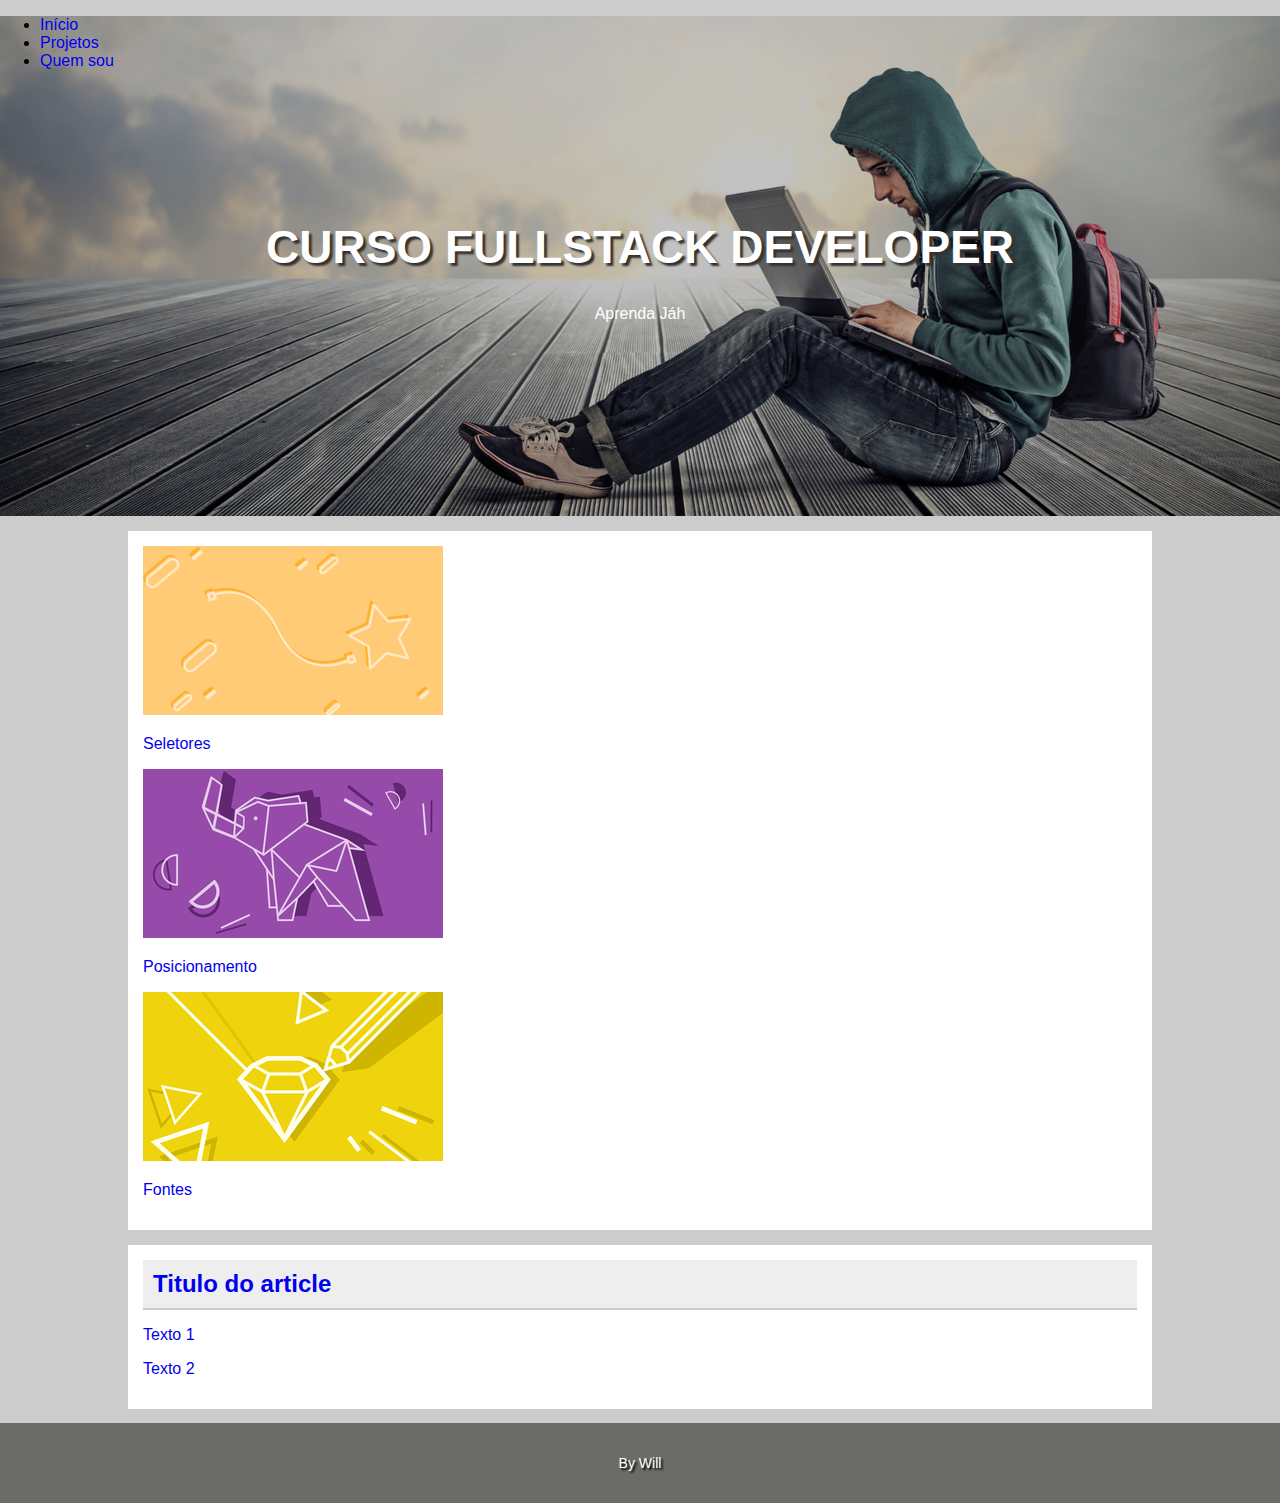
==== html-css-basic-first-project/index.html @ ae8ec64b "Primeiro projeto com layout" ====
<!doctype html>
<!-- doctype informa ao agente de usuario a versão do html que deve ser renderizada-->
<html lang="pt-br">

<head>
    <title> First Project </title>
    <meta charset="utf-8">
    <meta name="author" content="Will">
    <meta name="description" content="descrição dale">
    <meta name="keywords" content="html5, tecnologia">
    <link rel="stylesheet" href="css/estilo.css">
</head>

<body>
    <div id="principal">
        <header class="hero">
            <nav>
                <ul>
                    <li><a href="index.html">Início</li>
                    <li><a href="#">Projetos</li>
                    <li><a href="#">Quem sou</li>
                </ul>
            </nav>
            <div class="hero-content">
                <h1> Curso fullstack developer </h1>
                <p>Aprenda Jáh</p>
            </div>
        </header>
        <main>
            <section class="content-section">
                <div class="card">
                    <img src="imagens/card_01.png" alt="">
                    <p>Seletores</p>
                </div>
                <div class="card">
                    <img src="imagens/card_02.jpg" alt="">
                    <p>Posicionamento</p>
                </div>
                <div class="card">
                    <img src="imagens/card_03.jpg" alt="">
                    <p>Fontes</p>
                </div>
            </section>
            <section class="content-section">
                <article>
                    <header class="content-header"><h2>Titulo do article</h2></header>
                    <p>Texto 1 </p>
                    <p>Texto 2 </p>
                </article>
            </section>
        </main>
        <footer class="rodape">
                <p>By Will </p>

        </footer>
    </div>
</body>

</html>
---- html-css-basic-first-project/css/estilo.css ----
body{
    font-family: arial, sans-serif;
    background: #ccc;
    margin: 0;
}

a{
    text-decoration-line: none;
}

.hero{
    background-image: url(../imagens/bg-3.jpg);
    height: 500px;
    background-position: right center;
    background-size: cover;
}

.hero-content{
    text-align: center;
    color: white;
    margin-top: 150px;
}

.hero-content h1{
    text-transform: uppercase;
    font-size: 46px;
    text-shadow: 3px 3px 2px #333;
}

main{
    width: 80%;
    margin: auto;
}

.content-section{
    background-color: white;
    padding: 15px;
    margin-top: 15px;
}
.content-header{
    border-bottom: solid 2px #ccc;
	padding: 10px;
	
	background: #eee;
}
.content-header h2{
    margin:0;
}

.rodape{
    height: 80px;
	color: white;
	font-size: 14px;
	text-align: center;
	text-shadow: 2px 2px 2px black;
	background: #6b6c68;
    line-height: 80px;
}
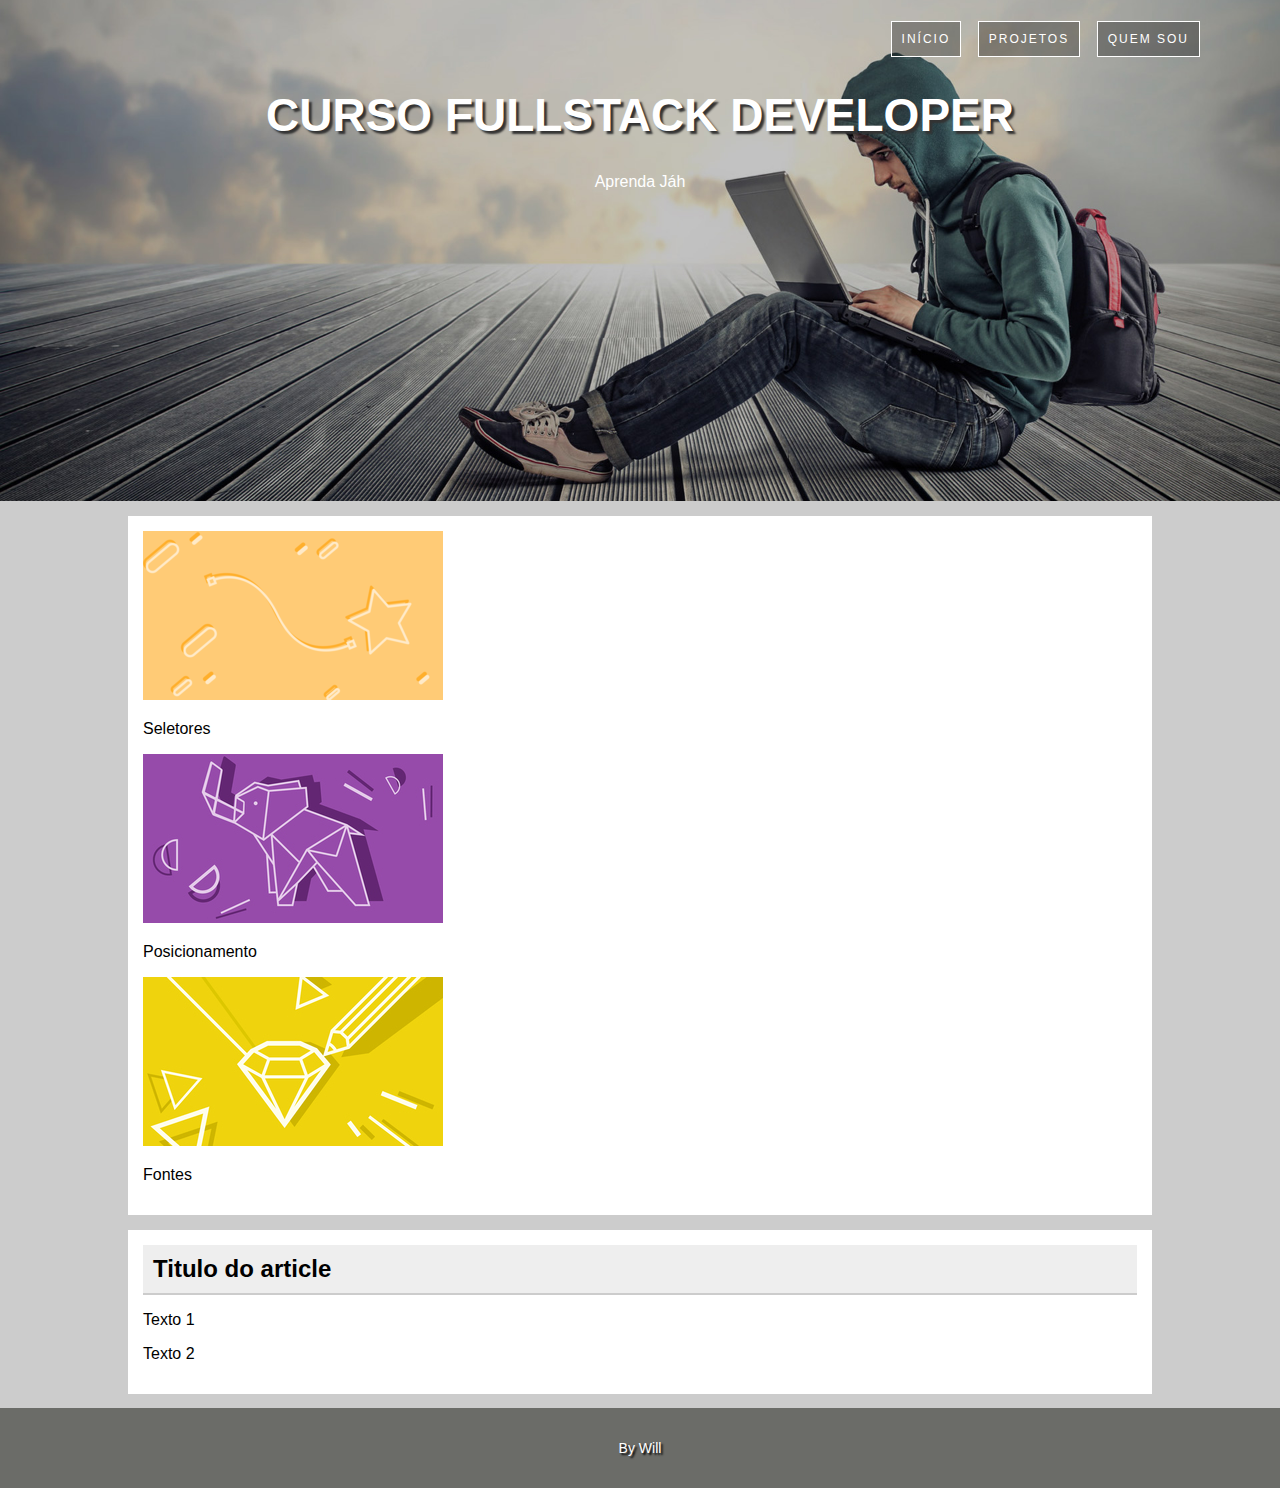
==== commit bda19b30: "Primeiro projeto com layout" ====
--- a/html-css-basic-first-project/index.html
+++ b/html-css-basic-first-project/index.html
@@ -16,9 +16,9 @@
         <header class="hero">
             <nav>
                 <ul>
-                    <li><a href="index.html">Início</li>
-                    <li><a href="#">Projetos</li>
-                    <li><a href="#">Quem sou</li>
+                    <li><a href="index.html">Início</a></li>
+                    <li><a href="#">Projetos</a></li>
+                    <li><a href="#">Quem sou</a></li>
                 </ul>
             </nav>
             <div class="hero-content">
--- a/html-css-basic-first-project/css/estilo.css
+++ b/html-css-basic-first-project/css/estilo.css
@@ -13,18 +13,47 @@
     height: 500px;
     background-position: right center;
     background-size: cover;
+    border-top: 1px solid transparent;
 }
 
 .hero-content{
     text-align: center;
     color: white;
-    margin-top: 150px;
+    margin-top: 0;
 }
 
 .hero-content h1{
     text-transform: uppercase;
     font-size: 46px;
     text-shadow: 3px 3px 2px #333;
+}
+
+.hero nav ul{
+    text-align: right;
+    margin: 20px 80px 10px 10px;
+}
+
+.hero nav li{
+    display: inline-block;
+    list-style: none;
+    border: 1px solid white;
+    margin-left: 12px;
+}
+
+.hero nav a{
+    background: rgba(0,0,0,0.3);
+    display: block;
+    padding: 10px;
+    color: white;
+    text-decoration: none;
+    text-transform: uppercase;
+    font-size: 12px;
+    letter-spacing: 2px;
+}
+
+.hero nav a:hover{
+    background: rgba(0,0,0,0.10);
+
 }
 
 main{
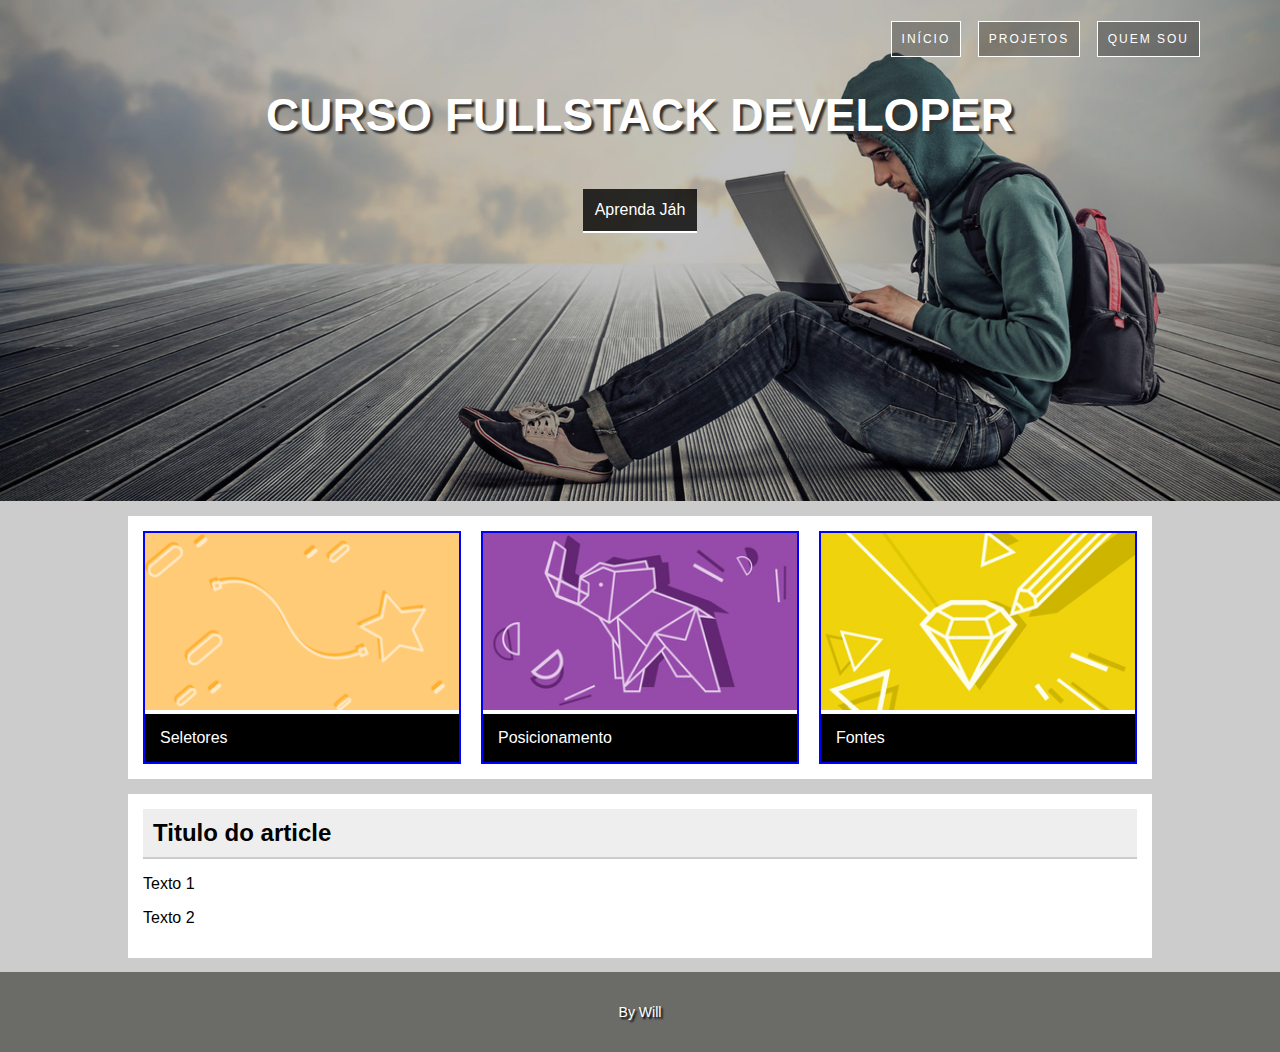
==== commit c7947ca6: "card horizontal" ====
--- a/html-css-basic-first-project/index.html
+++ b/html-css-basic-first-project/index.html
@@ -28,15 +28,15 @@
         </header>
         <main>
             <section class="content-section">
-                <div class="card">
+                <div class="card card-1">
                     <img src="imagens/card_01.png" alt="">
                     <p>Seletores</p>
                 </div>
-                <div class="card">
+                <div class="card card-2">
                     <img src="imagens/card_02.jpg" alt="">
                     <p>Posicionamento</p>
                 </div>
-                <div class="card">
+                <div class="card card-3">
                     <img src="imagens/card_03.jpg" alt="">
                     <p>Fontes</p>
                 </div>
--- a/html-css-basic-first-project/css/estilo.css
+++ b/html-css-basic-first-project/css/estilo.css
@@ -26,6 +26,14 @@
     text-transform: uppercase;
     font-size: 46px;
     text-shadow: 3px 3px 2px #333;
+}
+
+.hero-content p{
+    background-color: rgba(0,0,0,0.8);
+    display: inline-block;
+    padding: 12px;
+    border-bottom: 2px solid white;
+
 }
 
 .hero nav ul{
@@ -65,7 +73,37 @@
     background-color: white;
     padding: 15px;
     margin-top: 15px;
+    overflow: auto;
+
 }
+
+.card{
+    width: 32%;
+    float: left;
+    border: 2px solid blue;
+    box-sizing: border-box;
+
+}
+
+.card-1, .card-2{
+    margin-right: 2%;
+
+}
+
+.card img{
+    width: 100%;
+    display: inline-block;
+
+}
+
+.card p{
+    background-color: black;
+    color: white;
+    margin: 0;
+    padding: 15px;
+
+}
+
 .content-header{
     border-bottom: solid 2px #ccc;
 	padding: 10px;
